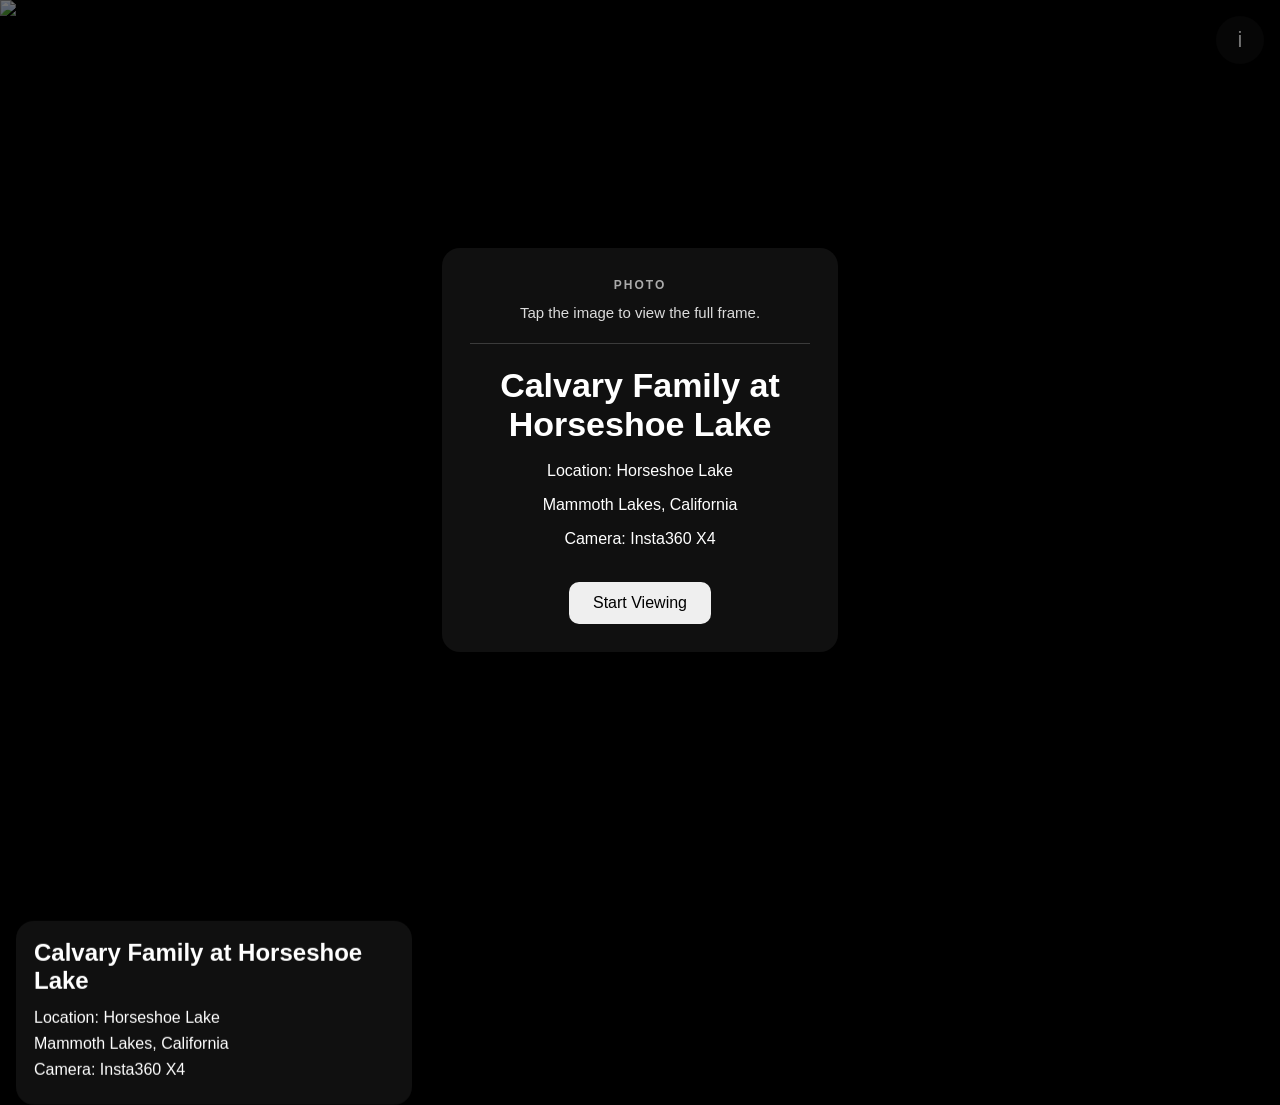
==== photo.html @ bdbae19d "Add photo viewer support" ====
<!DOCTYPE html>
<html lang="en">

<head>
<meta charset="UTF-8">
<meta name="viewport" content="width=device-width, initial-scale=1.0">
<title>Panos Photo Viewer</title>
<link rel="stylesheet" href="css/site.css?v=2">
<link rel="stylesheet" href="css/photo.css?v=1">
</head>

<body>

<div id="photoStage">
  <img id="photoImage" alt="">
</div>

<div id="welcomeOverlay">
  <div id="welcomeBox">
    <div class="welcomeTip">
      <div class="tipTitle">PHOTO</div>
      Tap the image to view the full frame.
    </div>
    <hr class="welcomeDivider">
    <h2 id="welcomeTitle">Loading...</h2>
    <p id="welcomeLocation"></p>
    <p id="welcomeRegion"></p>
    <p id="welcomeCamera"></p>
    <button id="startButton">Start Viewing</button>
  </div>
</div>

<div id="toolbar">
  <button id="infoButton" title="Information">i</button>
</div>

<div id="infoPanel">
  <h2 id="panoTitle"></h2>
  <div id="panoLocation"></div>
  <div id="panoRegion"></div>
  <div id="panoCamera"></div>
</div>

<script src="js/photo.js"></script>

</body>
</html>
---- css/site.css ----
/*====================================================
  Panos Viewer
  Version 1.2
====================================================*/

html,
body {
    margin: 0;
    width: 100%;
    height: 100%;
    overflow: hidden;
    font-family: Arial, Helvetica, sans-serif;
    background: #000;
}

/*----------------------------------------------------
  Panorama
----------------------------------------------------*/

#panorama {
    position: absolute;
    inset: 0;
}

/*----------------------------------------------------
  Welcome Overlay
----------------------------------------------------*/

#welcomeOverlay {

    position: absolute;
    inset: 0;

    display: flex;
    justify-content: center;
    align-items: center;

    background: rgba(0,0,0,.55);

    transition: opacity .6s ease;

    z-index: 1000;

}

#welcomeOverlay.hidden {

    opacity: 0;
    pointer-events: none;

}

#welcomeBox {

    width: 340px;

    padding: 28px;

    border-radius: 18px;

    background: rgba(20,20,20,.82);

    backdrop-filter: blur(12px);

    color: white;

    text-align: center;

}

#welcomeBox h2 {

    margin-top: 0;

}

#welcomeBox button {

    margin-top: 18px;

    padding: 12px 24px;

    font-size: 16px;

    border: none;

    border-radius: 10px;

    cursor: pointer;

}

/*----------------------------------------------------
  Toolbar
----------------------------------------------------*/

#toolbar {

    position: absolute;

    top: 16px;

    right: 16px;

    z-index: 900;

}

/*----------------------------------------------------
  Toolbar
----------------------------------------------------*/

#toolbar {

    position: absolute;

    top: 16px;

    right: 16px;

    display: flex;

    flex-direction: row;

    gap: 12px;

    z-index: 900;

}

#toolbar button {

    width: 48px;

    height: 48px;

    border: none;

    border-radius: 50%;

    background: rgba(25,25,25,.55);

    backdrop-filter: blur(10px);

    color: white;

    font-size: 22px;

    cursor: pointer;

    transition:
        background .25s,
        transform .15s;

}

#toolbar button:hover {

    background: rgba(255,255,255,.20);

    transform: scale(1.08);

}

/*----------------------------------------------------
  Information Panel
----------------------------------------------------*/

#infoPanel {

    position: absolute;

    left: 16px;

    right: 16px;

    bottom: 16px;

    padding: 18px;

    background: rgba(20,20,20,.82);

    backdrop-filter: blur(12px);

    color: white;

    border-radius: 18px;

    transform: translateY(120%);

    transition: transform .35s ease;

    z-index: 850;

}

#infoPanel.visible {

    transform: translateY(0);

}

#infoPanel h2 {

    margin-top: 0;

    margin-bottom: 14px;

}

#panoLocation,
#panoRegion,
#panoCamera {

    margin-bottom: 8px;

}

/*----------------------------------------------------
  Desktop
----------------------------------------------------*/

@media (min-width: 900px) {

    #infoPanel {

        width: 360px;

        right: auto;

    }

}
/*----------------------------------------------------
  Welcome Divider
----------------------------------------------------*/

.welcomeDivider {

    border: none;

    border-top: 1px solid rgba(255,255,255,.20);

    margin: 22px 0 18px 0;

}

/*----------------------------------------------------
  Welcome Divider
----------------------------------------------------*/

.welcomeDivider {

    border: none;

    border-top: 1px solid rgba(255,255,255,.18);

    margin: 18px 0 22px 0;

}

/*----------------------------------------------------
  Welcome Tip
----------------------------------------------------*/

.welcomeTip {

    text-align: center;

    color: rgba(255,255,255,.85);

    font-size: 15px;

    line-height: 1.5;

}

.tipTitle {

    font-size: 12px;

    font-weight: bold;

    letter-spacing: 2px;

    color: rgba(255,255,255,.65);

    margin-bottom: 8px;

}
#welcomeTitle {

    font-size: 34px;

    font-weight: 700;

    margin-top: 8px;

    margin-bottom: 18px;

}
#motionButton {

    transition: all .25s ease;

}

#motionButton.inactive {

    opacity: .45;

}

#motionButton.active {

    background: rgba(0,160,0,.80);

    opacity: 1;

}

#motionButton.error {

    background: rgba(180,0,0,.80);

    opacity: 1;

}
---- css/photo.css ----
#photoStage {
    position: absolute;
    inset: 0;
    display: flex;
    align-items: center;
    justify-content: center;
    background: #000;
}

#photoImage {
    width: 100%;
    height: 100%;
    object-fit: contain;
}
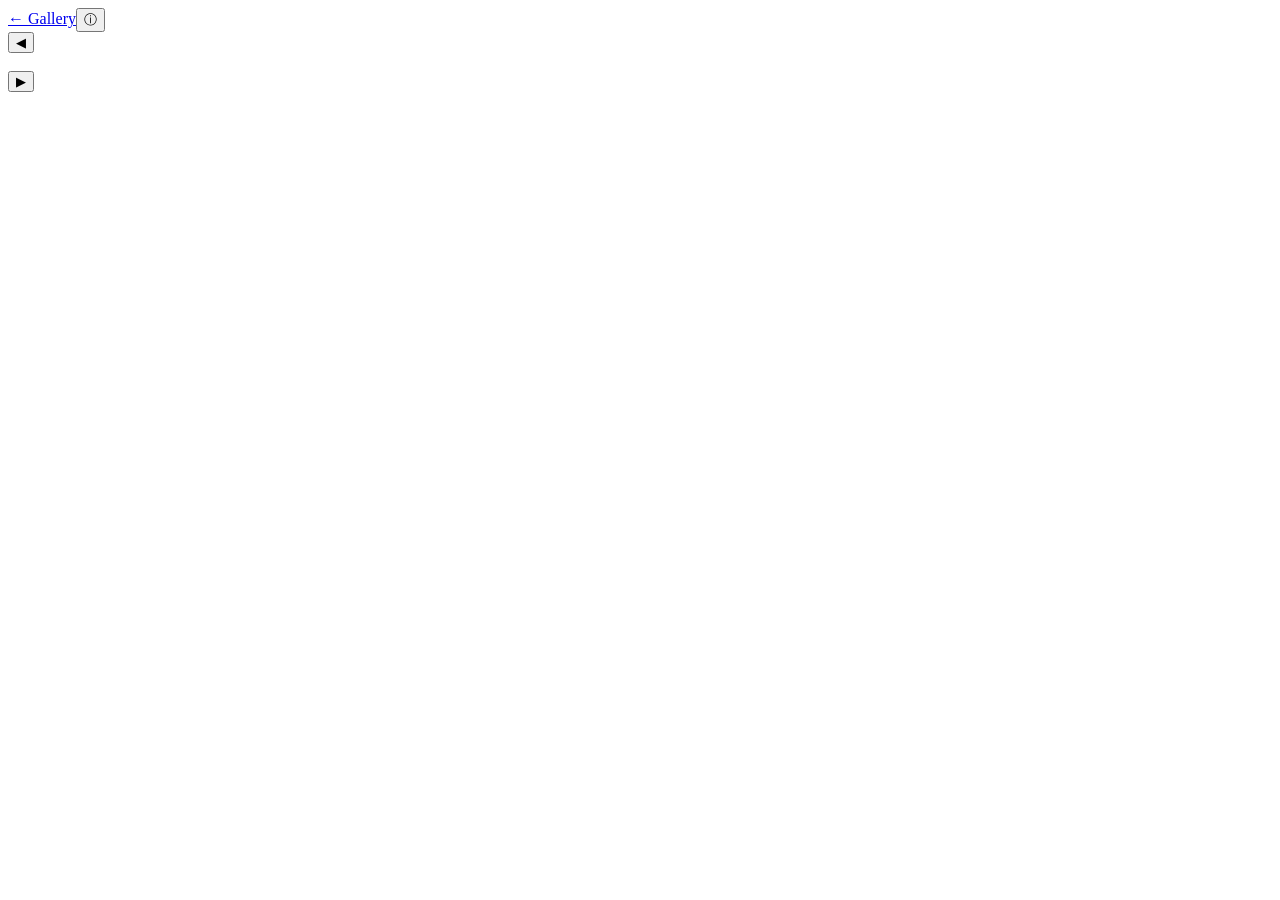
==== commit e62f4133: "Sprint 2.1A: migrate to mediaStore architecture" ====
--- a/photo.html
+++ b/photo.html
@@ -1,47 +1 @@
-<!DOCTYPE html>
-<html lang="en">
-
-<head>
-<meta charset="UTF-8">
-<meta name="viewport" content="width=device-width, initial-scale=1.0">
-<title>Panos Photo Viewer</title>
-<link rel="stylesheet" href="css/site.css?v=2">
-<link rel="stylesheet" href="css/photo.css?v=1">
-</head>
-
-<body>
-
-<div id="photoStage">
-  <img id="photoImage" alt="">
-</div>
-
-<div id="welcomeOverlay">
-  <div id="welcomeBox">
-    <div class="welcomeTip">
-      <div class="tipTitle">PHOTO</div>
-      Tap the image to view the full frame.
-    </div>
-    <hr class="welcomeDivider">
-    <h2 id="welcomeTitle">Loading...</h2>
-    <p id="welcomeLocation"></p>
-    <p id="welcomeRegion"></p>
-    <p id="welcomeCamera"></p>
-    <button id="startButton">Start Viewing</button>
-  </div>
-</div>
-
-<div id="toolbar">
-  <button id="infoButton" title="Information">i</button>
-</div>
-
-<div id="infoPanel">
-  <h2 id="panoTitle"></h2>
-  <div id="panoLocation"></div>
-  <div id="panoRegion"></div>
-  <div id="panoCamera"></div>
-</div>
-
-<script src="js/photo.js"></script>
-
-</body>
-</html>
+<!DOCTYPE html><!-- Deprecated (Sprint 2.1A): replaced by album.html. Scheduled for removal in Sprint 2.1B. --><html><head><meta charset='UTF-8'><meta name='viewport' content='width=device-width,initial-scale=1'><title>Photo Viewer</title><link rel='stylesheet' href='css/photo.css'></head><body><header class='toolbar'><a class='back' href='index.html'>← Gallery</a><button id='infoButton'>ⓘ</button></header><div id='viewer'><button id='prevButton' class='nav'>◀</button><div id='photoContainer'><img id='photoImage'></div><button id='nextButton' class='nav'>▶</button></div><div id='infoPanel'><h2 id='panoTitle'></h2><div id='panoLocation'></div><div id='panoRegion'></div><div id='panoCamera'></div></div><script src='https://unpkg.com/@panzoom/panzoom/dist/panzoom.min.js'></script><script src='js/photo.js'></script></body></html>
